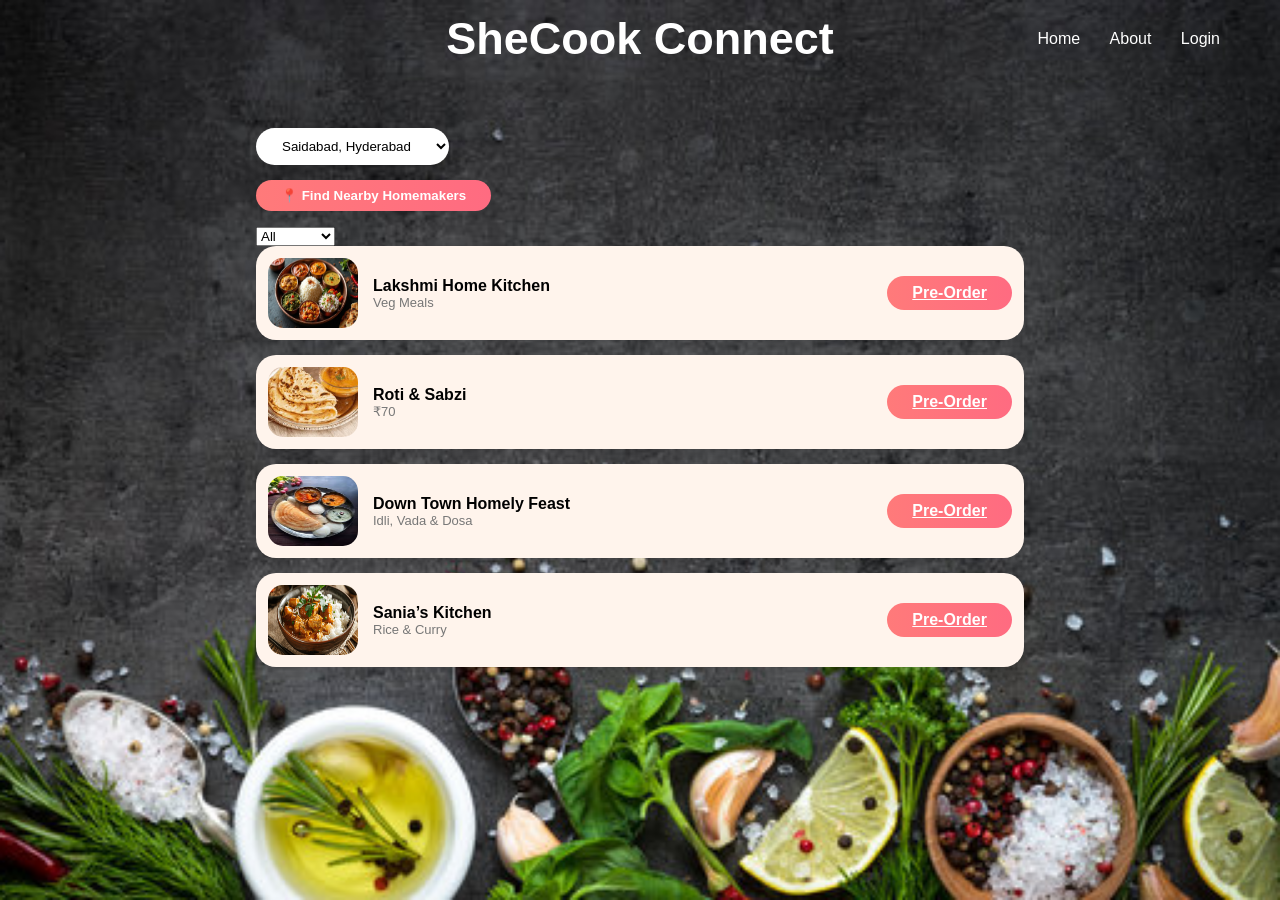
==== index.html @ e24708ee "Add files via upload" ====
<!DOCTYPE html>
<html>
<head>
    <title>SheCook Connect</title>
    <link rel="stylesheet" href="style.css">
</head>
<body class="home-bg">

<!-- TOP NAVIGATION -->
<div class="top-nav">
    <div class="nav-left"></div>

    <div class="logo-center">
        SheCook Connect
    </div>

    <div class="nav-links">
        <a href="index.html">Home</a>
        <a href="about.html">About</a>
        <a href="login.html">Login</a>
    </div>
</div>

<div class="main-container">

<!-- LOCATION -->
<div class="location-section">
    <select>
        <option>Saidabad, Hyderabad</option>
        <option>Dilsukhnagar</option>
        <option>Koti</option>
        <option>Ameerpet</option>
    </select>
</div>

<!-- GPS BUTTON -->
<div style="margin:15px 0;">
    <button onclick="getLocation()" class="preorder-btn">
        📍 Find Nearby Homemakers
    </button>
    <p id="userLocation"></p>
</div>

<!-- FILTER -->
<div class="filter-dropdown">
    <select id="foodFilter" onchange="filterFood()">
        <option value="all">All</option>
        <option value="veg">Veg</option>
        <option value="nonveg">Non-Veg</option>
        <option value="breakfast">Breakfast</option>
    </select>
</div>

<!-- FOOD LIST -->
<div class="food-list">

    <div class="food-card veg" data-lat="17.3669" data-lon="78.5247">
        <img src="image2.jpg">
        <div class="food-details">
            <h3>Lakshmi Home Kitchen</h3>
            <p>Veg Meals </p>
        </div>
        <a href="preorder.html" class="preorder-btn">Pre-Order</a>
    </div>

    <div class="food-card veg" data-lat="17.4500" data-lon="78.3800">
        <img src="image3.jpg">
        <div class="food-details">
            <h3>Roti & Sabzi</h3>
            <p>₹70 </p>
        </div>
        <a href="preorder.html" class="preorder-btn">Pre-Order</a>
    </div>

    <div class="food-card breakfast" data-lat="17.4100" data-lon="78.5000">
        <img src="image4.jpg">
        <div class="food-details">
            <h3>Down Town Homely Feast</h3>
            <p>Idli, Vada & Dosa </p>
        </div>
        <a href="preorder.html" class="preorder-btn">Pre-Order</a>
    </div>

    <div class="food-card nonveg" data-lat="17.3500" data-lon="78.5300">
        <img src="image5.jpg">
        <div class="food-details">
            <h3>Sania’s Kitchen</h3>
            <p>Rice & Curry </p>
        </div>
        <a href="preorder.html" class="preorder-btn">Pre-Order</a>
    </div>

</div>
</div>

<script src="gps.js"></script>

</body>
</html>
---- style.css ----
/* TOP NAVIGATION */
.top-nav {
    position: relative;
    display: flex;
    align-items: center;
    padding: 30px 60px;
}

/* Centered Title */
.logo-center {
    position: absolute;
    left: 50%;
    transform: translateX(-50%);
    font-size: 45px;
    font-weight: bold;
    color: white;
}

/* Right Side Links */
.nav-links {
    margin-left: auto;
}

.nav-links a {
    text-decoration: none;
    margin-left: 25px;
    font-weight: 500;
    color: white;
    transition: 0.3s;
}

.nav-links a:hover {
    color: #ff6b81;
}body {
    margin: 0;
    font-family: Arial, sans-serif;
}


/* Center content like screenshot */
.main-container {
    width: 60%;
    margin: auto;
    padding-top: 50px;
}
.page-overlay {
    min-height: 100vh;
    background: rgba(0, 0, 0, 0.55);
    padding-top: 100px;
}


/* LOCATION BAR */
.location {
    background: white;
    padding: 12px 25px;
    border-radius: 30px;
    width: fit-content;
    margin-bottom: 20px;
    box-shadow: 0 4px 10px rgba(0,0,0,0.15);
}

/* LOCATION SECTION (Above Filters) */
.location-section {
    margin-bottom: 15px;
}

.location-section select {
    padding: 10px 22px;
    border-radius: 30px;
    border: none;
    background: white;
    font-weight: 500;
    box-shadow: 0 5px 15px rgba(0,0,0,0.15);
    cursor: pointer;
}

.location-section select:focus {
    outline: none;
}


/* FILTER BUTTONS */
.filters {
    margin-bottom: 20px;
}

.filter {
    padding: 8px 20px;
    border-radius: 20px;
    border: none;
    background: #f2f2f2;
    margin-right: 10px;
    font-weight: 500;
}

.filter.active {
    background: #dff5e1;
    color: green;
}

/* FOOD CARD */
.food-card {
    display: flex;
    align-items: center;
    background: #fff4ec;
    padding: 12px;
    border-radius: 20px;
    margin-bottom: 15px;
    box-shadow: 0 6px 15px rgba(0,0,0,0.15);
}

.food-card img {
    width: 90px;
    height: 70px;
    border-radius: 15px;
    margin-right: 15px;
}

.food-details {
    flex: 1;
}

.food-details h3 {
    margin: 0;
    font-size: 16px;
}

.food-details p {
    margin: 0;
    font-size: 13px;
    color: #777;
}

/* EXACT PRE-ORDER COLOR */
.preorder-btn {
    background: linear-gradient(90deg, #ff7a7a, #ff6b81);
    border: none;
    padding: 8px 25px;
    border-radius: 25px;
    color: white;
    font-weight: bold;
}

/* PREORDER PAGE CARD */
.preorder-card {
    background: #fff4ec;
    padding: 30px;
    border-radius: 25px;
    width: 400px;
    margin: 80px auto;
    box-shadow: 0 10px 25px rgba(0,0,0,0.2);
}

.preorder-card h2 {
    margin-top: 0;
    color: #4e342e;
}

.input-field {
    width: 100%;
    padding: 10px;
    margin-bottom: 20px;
    border-radius: 12px;
    border: 1px solid #ddd;
}

.delivery-options {
    margin-bottom: 20px;
}

.delivery-options label {
    display: block;
    margin-bottom: 10px;
}

/* EXACT CONFIRM BUTTON COLOR */
.confirm-btn {
    width: 100%;
    padding: 12px;
    border-radius: 25px;
    border: none;
    background: linear-gradient(90deg, #ff6b6b, #ff4d6d);
    color: white;
    font-weight: bold;
    font-size: 16px;
}
/* HOME PAGE BACKGROUND */
.home-bg {
    background: url('image.jpg') no-repeat center center fixed;
    background-size: cover;
}

/* ABOUT PAGE BACKGROUND */
.about-bg {
    background: url('image.jpg') no-repeat center center fixed;
    background-size: cover;
}

/* LOGIN PAGE BACKGROUND */
.login-bg {
    background: url('image.jpg') no-repeat center center fixed;
    background-size: cover;
}

/* REGISTER PAGE BACKGROUND */
.register-bg {
    background: url('image.jpg') no-repeat center center fixed;
    background-size: cover;
}

/* PREORDER PAGE BACKGROUND */
.preorder-bg {
    background: url('image.jpg') no-repeat center center fixed;
    background-size: cover;
}
.about-bg h2,
.about-bg p {
    color: white;
}
/* FORCE WHITE NAV LINKS */
.nav-links a {
    color: white !important;
}

/* FORCE WHITE NAVBAR BRAND */
.navbar-brand {
    color: white !important;
}

/* ABOUT PAGE TEXT WHITE */
.about-bg h2,
.about-bg h3,
.about-bg p {
    color: white;
}
/* LOGIN PAGE LINKS WHITE */
.login-bg a {
    color: white !important;
    text-decoration: none;
}

.login-bg a:hover {
    color: #ff6b81 !important;
}
/* LOGIN PAGE TEXT WHITE */
.login-bg h2 {
    color: white;
}

.login-bg a {
    color: white !important;
    text-decoration: none;
}

.login-bg a:hover {
    color: #ff6b81 !important;
}
.btn-custom {
    background: linear-gradient(90deg, #ff6b6b, #ff4d6d);
    color: white !important;
    border: none;
}
/* REGISTER PAGE TITLE WHITE */
.register-bg h2 {
    color: white;
}
/* REGISTER PAGE LINKS WHITE */
.register-bg a {
    color: white !important;
    text-decoration: none;
}

.register-bg a:hover {
    color: #ff6b81 !important;
}
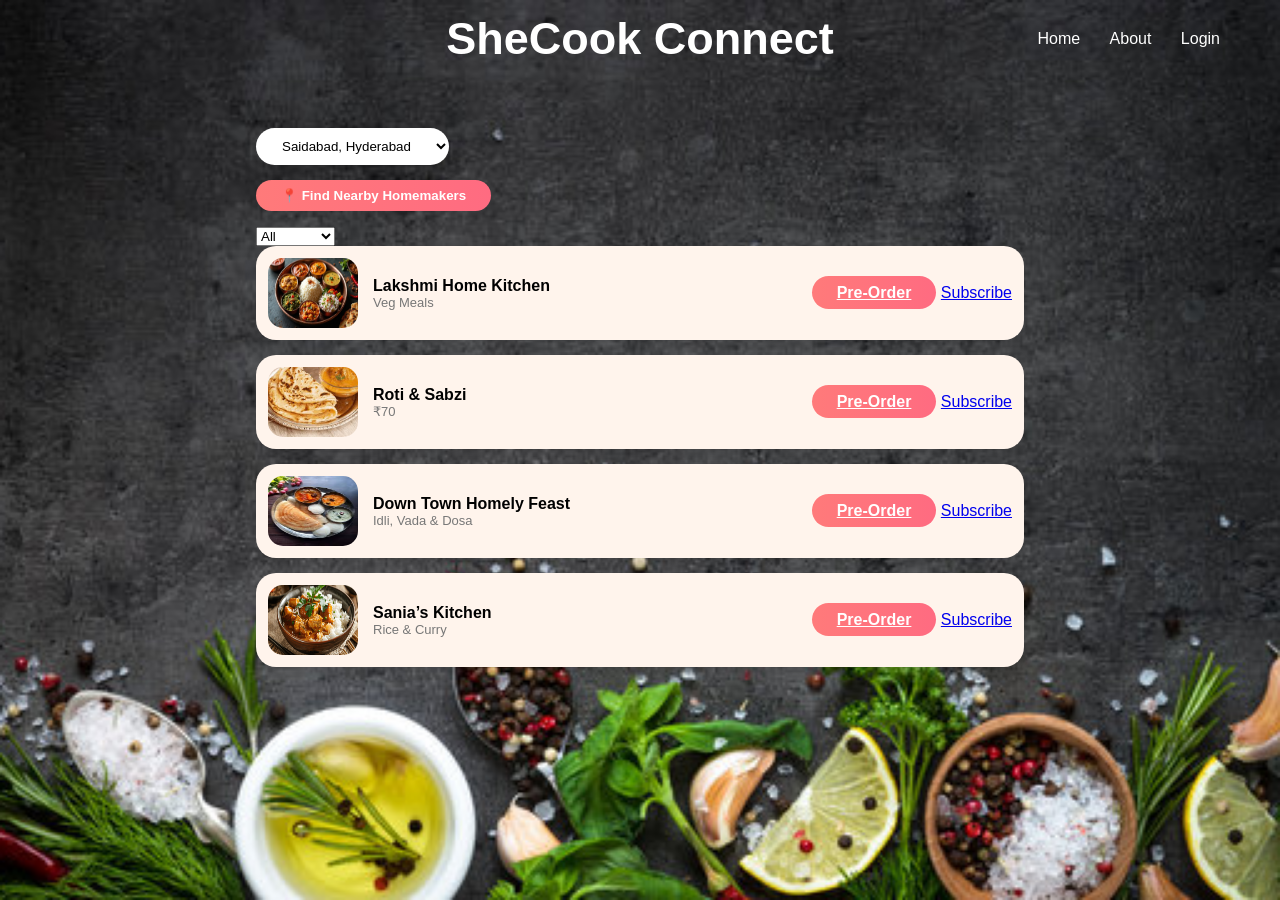
==== commit 3be8b65c: "Update index.html" ====
--- a/index.html
+++ b/index.html
@@ -60,7 +60,10 @@
             <h3>Lakshmi Home Kitchen</h3>
             <p>Veg Meals </p>
         </div>
+       <div class="button-group">
         <a href="preorder.html" class="preorder-btn">Pre-Order</a>
+        <a href="subscription.html" class="subscribe-btn">Subscribe</a>
+    </div>
     </div>
 
     <div class="food-card veg" data-lat="17.4500" data-lon="78.3800">
@@ -69,7 +72,10 @@
             <h3>Roti & Sabzi</h3>
             <p>₹70 </p>
         </div>
+<div class="button-group">
         <a href="preorder.html" class="preorder-btn">Pre-Order</a>
+        <a href="subscription.html" class="subscribe-btn">Subscribe</a>
+    </div>
     </div>
 
     <div class="food-card breakfast" data-lat="17.4100" data-lon="78.5000">
@@ -78,7 +84,10 @@
             <h3>Down Town Homely Feast</h3>
             <p>Idli, Vada & Dosa </p>
         </div>
+<div class="button-group">
         <a href="preorder.html" class="preorder-btn">Pre-Order</a>
+        <a href="subscription.html" class="subscribe-btn">Subscribe</a>
+    </div>
     </div>
 
     <div class="food-card nonveg" data-lat="17.3500" data-lon="78.5300">
@@ -87,13 +96,16 @@
             <h3>Sania’s Kitchen</h3>
             <p>Rice & Curry </p>
         </div>
+ <div class="button-group">
         <a href="preorder.html" class="preorder-btn">Pre-Order</a>
+        <a href="subscription.html" class="subscribe-btn">Subscribe</a>
+    </div>
     </div>
 
 </div>
 </div>
 
 <script src="gps.js"></script>
-
 </body>
 </html>
+
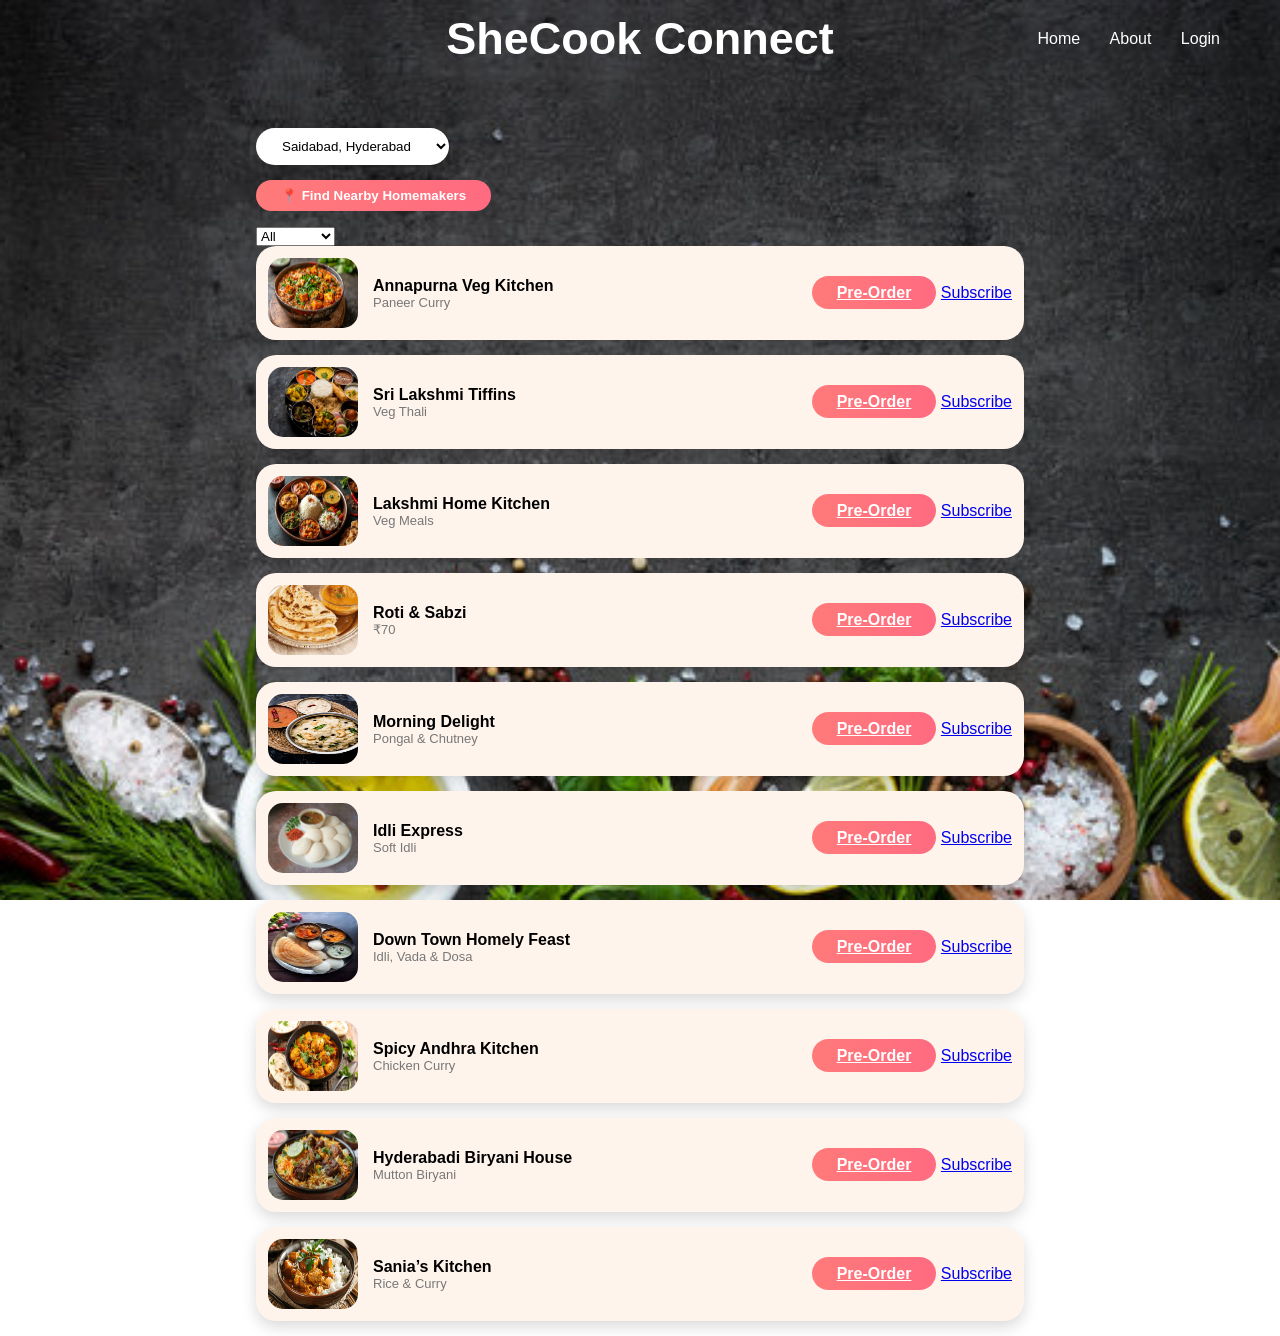
==== commit ab1abe50: "Update index.html" ====
--- a/index.html
+++ b/index.html
@@ -49,58 +49,137 @@
         <option value="nonveg">Non-Veg</option>
         <option value="breakfast">Breakfast</option>
     </select>
-</div>
-
-<!-- FOOD LIST -->
 <div class="food-list">
 
+    <!-- Annapurna Veg Kitchen -->
+    <div class="food-card veg" data-lat="17.3725" data-lon="78.5280">
+        <img src="paneer.jpg">
+        <div class="food-details">
+            <h3>Annapurna Veg Kitchen</h3>
+            <p>Paneer Curry</p>
+        </div>
+        <div class="button-group">
+            <a href="preorder.html" class="preorder-btn">Pre-Order</a>
+            <a href="subscription.html" class="subscribe-btn">Subscribe</a>
+        </div>
+    </div>
+
+    <!-- Sri Lakshmi Tiffins -->
+    <div class="food-card veg" data-lat="17.3708" data-lon="78.5265">
+        <img src="vegthali.jpg">
+        <div class="food-details">
+            <h3>Sri Lakshmi Tiffins</h3>
+            <p>Veg Thali</p>
+        </div>
+        <div class="button-group">
+            <a href="preorder.html" class="preorder-btn">Pre-Order</a>
+            <a href="subscription.html" class="subscribe-btn">Subscribe</a>
+        </div>
+    </div>
+
+    <!-- Lakshmi Home Kitchen -->
     <div class="food-card veg" data-lat="17.3669" data-lon="78.5247">
         <img src="image2.jpg">
         <div class="food-details">
             <h3>Lakshmi Home Kitchen</h3>
-            <p>Veg Meals </p>
+            <p>Veg Meals</p>
         </div>
-       <div class="button-group">
-        <a href="preorder.html" class="preorder-btn">Pre-Order</a>
-        <a href="subscription.html" class="subscribe-btn">Subscribe</a>
-    </div>
+        <div class="button-group">
+            <a href="preorder.html" class="preorder-btn">Pre-Order</a>
+            <a href="subscription.html" class="subscribe-btn">Subscribe</a>
+        </div>
     </div>
 
+    <!-- Roti & Sabzi -->
     <div class="food-card veg" data-lat="17.4500" data-lon="78.3800">
         <img src="image3.jpg">
         <div class="food-details">
             <h3>Roti & Sabzi</h3>
-            <p>₹70 </p>
+            <p>₹70</p>
         </div>
-<div class="button-group">
-        <a href="preorder.html" class="preorder-btn">Pre-Order</a>
-        <a href="subscription.html" class="subscribe-btn">Subscribe</a>
-    </div>
+        <div class="button-group">
+            <a href="preorder.html" class="preorder-btn">Pre-Order</a>
+            <a href="subscription.html" class="subscribe-btn">Subscribe</a>
+        </div>
     </div>
 
+    <!-- Morning Delight -->
+    <div class="food-card breakfast" data-lat="17.3695" data-lon="78.5275">
+        <img src="pongal.jpg">
+        <div class="food-details">
+            <h3>Morning Delight</h3>
+            <p>Pongal & Chutney</p>
+        </div>
+        <div class="button-group">
+            <a href="preorder.html" class="preorder-btn">Pre-Order</a>
+            <a href="subscription.html" class="subscribe-btn">Subscribe</a>
+        </div>
+    </div>
+
+    <!-- Idli Express -->
+    <div class="food-card breakfast" data-lat="17.3680" data-lon="78.5250">
+        <img src="soft_idli.jpg">
+        <div class="food-details">
+            <h3>Idli Express</h3>
+            <p>Soft Idli</p>
+        </div>
+        <div class="button-group">
+            <a href="preorder.html" class="preorder-btn">Pre-Order</a>
+            <a href="subscription.html" class="subscribe-btn">Subscribe</a>
+        </div>
+    </div>
+
+    <!-- Down Town Homely Feast -->
     <div class="food-card breakfast" data-lat="17.4100" data-lon="78.5000">
         <img src="image4.jpg">
         <div class="food-details">
             <h3>Down Town Homely Feast</h3>
-            <p>Idli, Vada & Dosa </p>
+            <p>Idli, Vada & Dosa</p>
         </div>
-<div class="button-group">
-        <a href="preorder.html" class="preorder-btn">Pre-Order</a>
-        <a href="subscription.html" class="subscribe-btn">Subscribe</a>
-    </div>
+        <div class="button-group">
+            <a href="preorder.html" class="preorder-btn">Pre-Order</a>
+            <a href="subscription.html" class="subscribe-btn">Subscribe</a>
+        </div>
     </div>
 
+    <!-- Spicy Andhra Kitchen -->
+    <div class="food-card nonveg" data-lat="17.3740" data-lon="78.5320">
+        <img src="chickencurry.jpg">
+        <div class="food-details">
+            <h3>Spicy Andhra Kitchen</h3>
+            <p>Chicken Curry</p>
+        </div>
+        <div class="button-group">
+            <a href="preorder.html" class="preorder-btn">Pre-Order</a>
+            <a href="subscription.html" class="subscribe-btn">Subscribe</a>
+        </div>
+    </div>
+
+    <!-- Hyderabadi Biryani House -->
+    <div class="food-card nonveg" data-lat="17.3765" data-lon="78.5345">
+        <img src="muttonbiryani.jpg">
+        <div class="food-details">
+            <h3>Hyderabadi Biryani House</h3>
+            <p>Mutton Biryani</p>
+        </div>
+        <div class="button-group">
+            <a href="preorder.html" class="preorder-btn">Pre-Order</a>
+            <a href="subscription.html" class="subscribe-btn">Subscribe</a>
+        </div>
+    </div>
+
+    <!-- Sania’s Kitchen -->
     <div class="food-card nonveg" data-lat="17.3500" data-lon="78.5300">
         <img src="image5.jpg">
         <div class="food-details">
             <h3>Sania’s Kitchen</h3>
-            <p>Rice & Curry </p>
+            <p>Rice & Curry</p>
         </div>
- <div class="button-group">
-        <a href="preorder.html" class="preorder-btn">Pre-Order</a>
-        <a href="subscription.html" class="subscribe-btn">Subscribe</a>
-    </div>
-    </div>
+        <div class="button-group">
+            <a href="preorder.html" class="preorder-btn">Pre-Order</a>
+            <a href="subscription.html" class="subscribe-btn">Subscribe</a>
+        </div>
+    </div> 
 
 </div>
 </div>
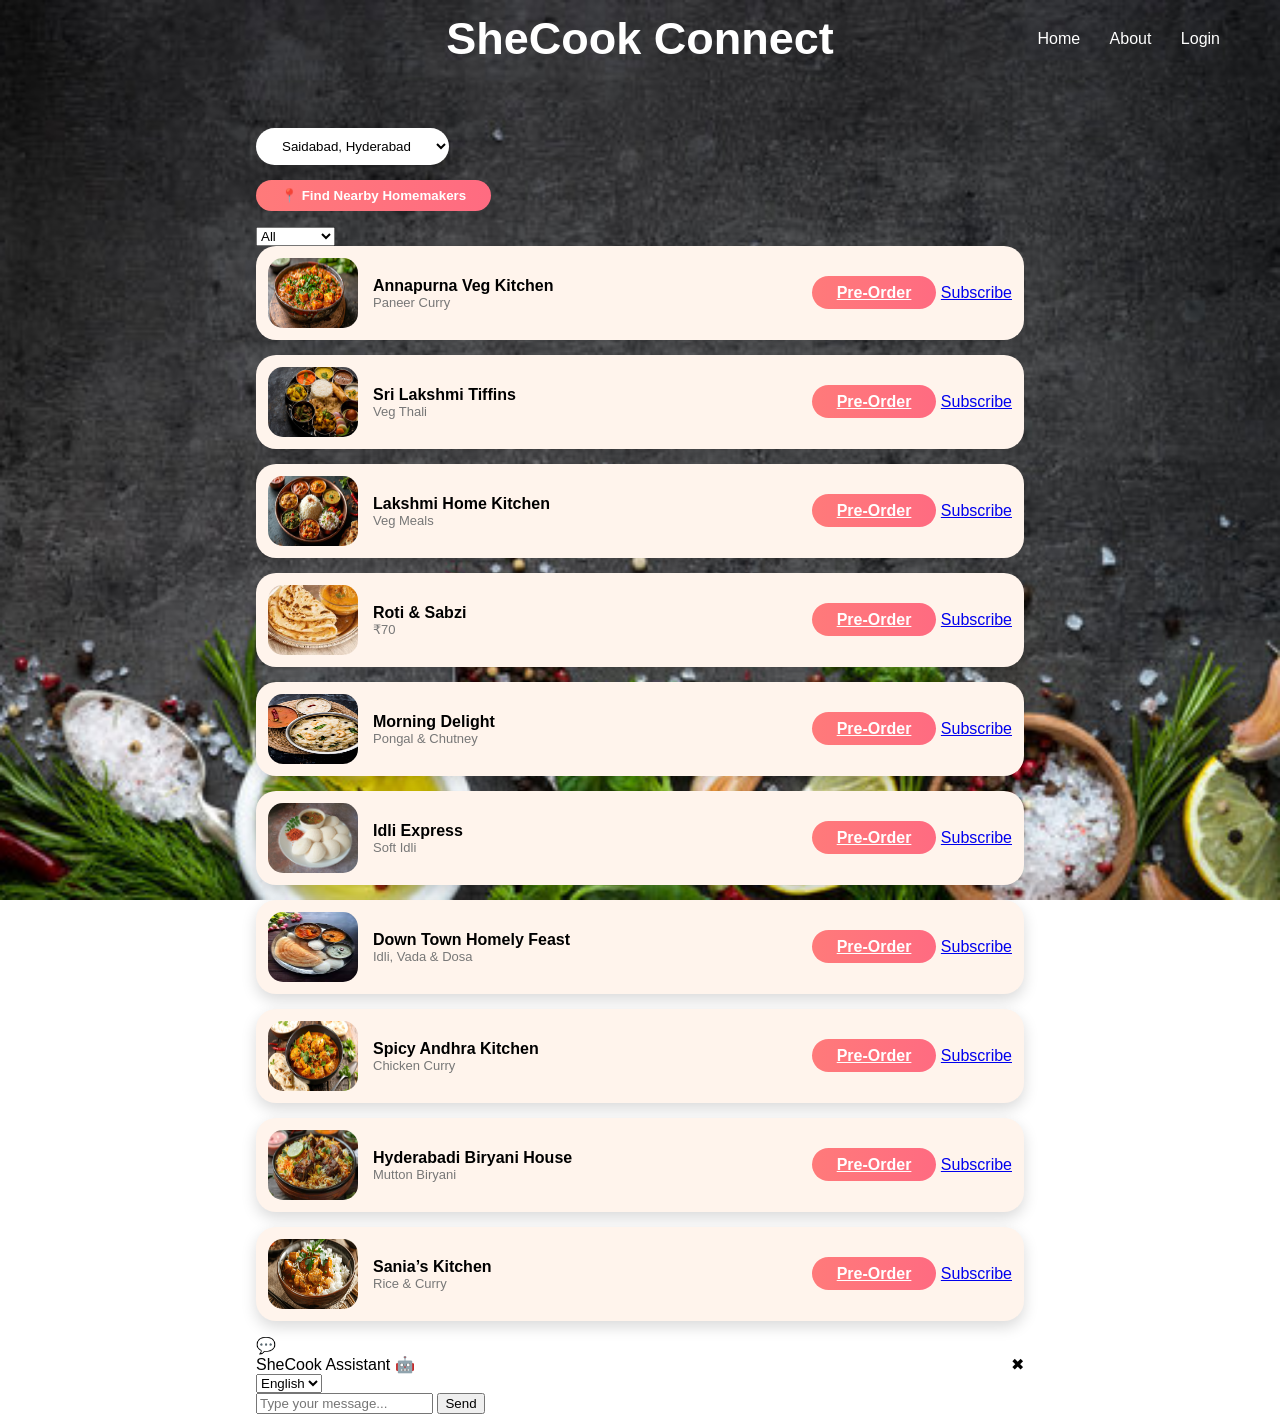
==== commit c911ed37: "Update index.html" ====
--- a/index.html
+++ b/index.html
@@ -183,8 +183,122 @@
 
 </div>
 </div>
+<!-- ================= CHATBOT START ================= -->
+
+<!-- Floating Button -->
+<div id="chatbot-btn" onclick="toggleChat()">💬</div>
+
+<!-- Chat Window -->
+<div id="chatbot-box">
+
+    <div id="chat-header">
+        SheCook Assistant 🤖
+        <span onclick="toggleChat()" style="float:right;cursor:pointer;">✖</span>
+    </div>
+
+    <!-- Language Selector -->
+    <select id="languageSelect" class="lang-select">
+        <option value="en">English</option>
+        <option value="hi">Hindi</option>
+        <option value="te">Telugu</option>
+    </select>
+
+    <!-- Messages -->
+    <div id="chat-messages"></div>
+
+    <!-- Input -->
+    <div id="chat-input-area">
+        <input type="text" id="chat-input" placeholder="Type your message...">
+        <button onclick="sendMessage()">Send</button>
+    </div>
+
+</div>
+
+<!-- ================= SCRIPTS ================= -->
 
 <script src="gps.js"></script>
+
+<script>
+
+// Toggle Chat
+function toggleChat() {
+    let box = document.getElementById("chatbot-box");
+    box.style.display = (box.style.display === "flex") ? "none" : "flex";
+}
+
+// Send Message
+function sendMessage() {
+    let input = document.getElementById("chat-input");
+    let message = input.value.trim();
+    if (message === "") return;
+
+    let chat = document.getElementById("chat-messages");
+    chat.innerHTML += "<p><strong>You:</strong> " + message + "</p>";
+
+    let reply = getBotReply(message.toLowerCase());
+    chat.innerHTML += "<p><strong>Bot:</strong> " + reply + "</p>";
+
+    chat.scrollTop = chat.scrollHeight;
+    input.value = "";
+}
+
+// Safe Language Detection
+function getBotReply(msg) {
+
+    let langElement = document.getElementById("languageSelect");
+    let lang = langElement ? langElement.value : "en";
+
+    // Paneer
+    if (msg.includes("paneer")) {
+        if (lang === "hi") return "पनीर करी प्याज-टमाटर की ग्रेवी में मसालों के साथ बनाई जाती है।";
+        if (lang === "te") return "పనీర్ కర్రీ ఉల్లిపాయ-టమాటా గ్రేవీలో మసాలాలతో తయారు చేస్తారు.";
+        return "Paneer Curry is cooked in onion-tomato gravy with traditional spices.";
+    }
+
+    // Chicken
+    if (msg.includes("chicken")) {
+        if (lang === "hi") return "चिकन करी आंध्रा स्टाइल मसालों से बनाई जाती है।";
+        if (lang === "te") return "చికెన్ కర్రీ ఆంధ్రా స్టైల్ మసాలాతో తయారు చేస్తారు.";
+        return "Chicken Curry is prepared in spicy Andhra style.";
+    }
+
+    // Biryani
+    if (msg.includes("biryani")) {
+        if (lang === "hi") return "मटन बिरयानी दम स्टाइल में पकाई जाती है।";
+        if (lang === "te") return "మటన్ బిర్యానీ దమ్ స్టైల్‌లో వండుతారు.";
+        return "Mutton Biryani is layered and cooked in dum style.";
+    }
+
+    // Idli
+    if (msg.includes("idli")) {
+        if (lang === "hi") return "इडली चावल और उड़द दाल से भाप में बनाई जाती है।";
+        if (lang === "te") return "ఇడ్లీ ఆవిరిలో తయారు చేస్తారు.";
+        return "Idli is steamed from fermented rice batter.";
+    }
+
+    // Location
+    if (msg.includes("location") || msg.includes("near")) {
+        if (lang === "hi") return "📍 बटन दबाकर नजदीकी किचन देखें।";
+        if (lang === "te") return "📍 బటన్ నొక్కి సమీప కిచెన్స్ చూడండి.";
+        return "Click 📍 Find Nearby Homemakers to detect your GPS location.";
+    }
+
+    // Default
+    if (lang === "hi") return "पनीर, चिकन, बिरयानी या लोकेशन के बारे में पूछें 😊";
+    if (lang === "te") return "పనీర్, చికెన్, బిర్యానీ లేదా లోకేషన్ గురించి అడగండి 😊";
+    return "Ask about Paneer, Chicken, Biryani or Location 😊";
+}
+
+// Enter Key Support
+document.addEventListener("DOMContentLoaded", function() {
+    document.getElementById("chat-input").addEventListener("keypress", function(e) {
+        if (e.key === "Enter") {
+            sendMessage();
+        }
+    });
+});
+
+</script>
+
 </body>
 </html>
-
